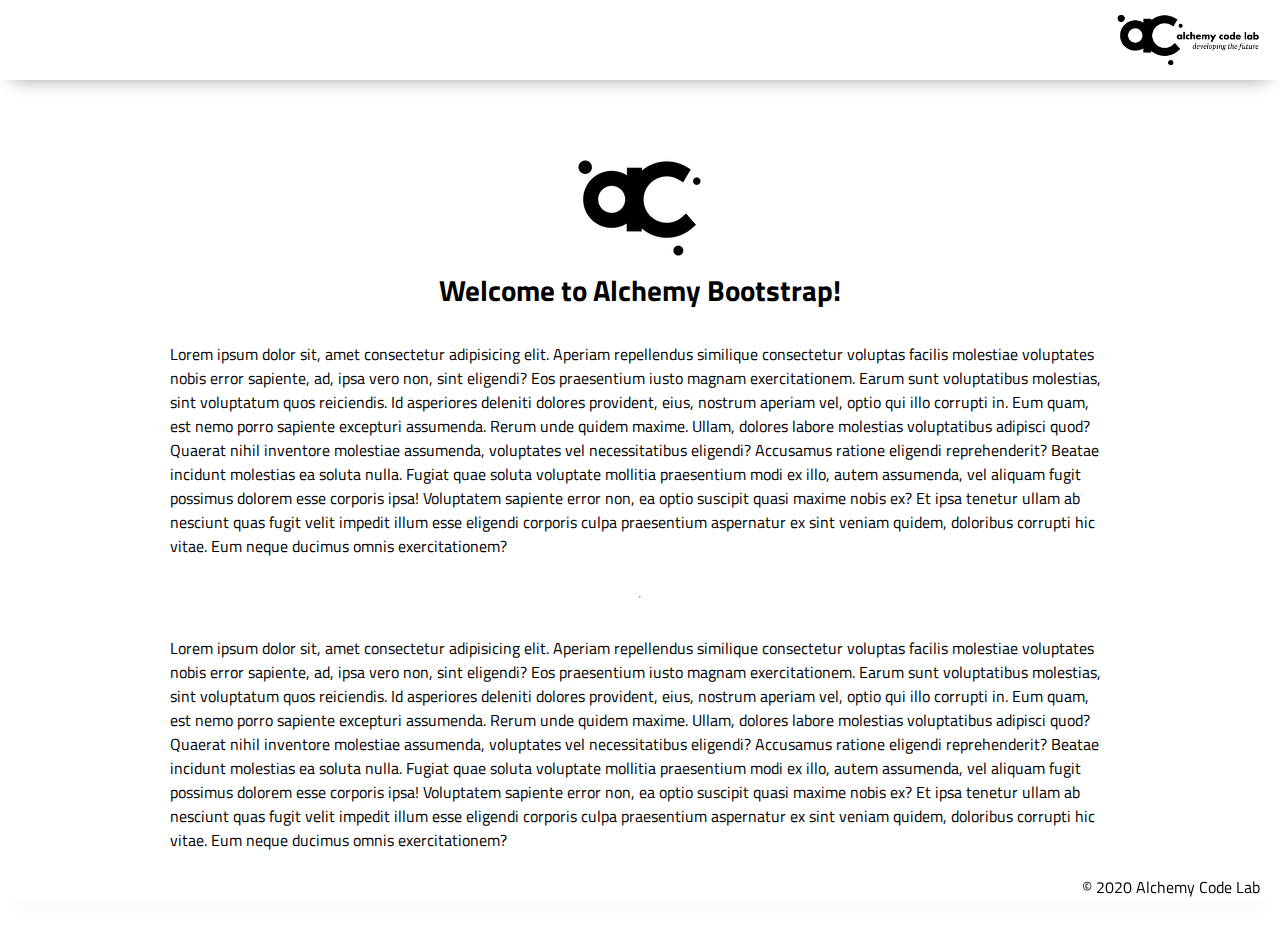
==== index.html @ ab69ee9e "Initial commit" ====
<!DOCTYPE html>
<html lang="en">

<head>
    <meta charset="UTF-8">
    <meta name="viewport" content="width=device-width, initial-scale=1.0">
    <meta http-equiv="X-UA-Compatible" content="ie=edge">
    <link href="https://fonts.googleapis.com/css2?family=Titillium+Web:wght@300&display=swap" rel="stylesheet">
    <link rel="stylesheet" href="./styles/reset.css">
    <link rel="stylesheet" href="./styles/style.css">
    <link rel="stylesheet" href="./styles/home.css">
    <title>Document</title>
</head>

<body>
    <header>
        <div class="gutter-right logo">
            <img src="assets/big-logo.png" />
        </div>
    </header>
    <main>
        <section class="main-section">
            <img class="main-logo" src="./assets/alchemy-logo.png" />
            <h2>
                Welcome to Alchemy Bootstrap!
            </h2>

            <p>
                Lorem ipsum dolor sit, amet consectetur adipisicing elit. Aperiam repellendus similique consectetur
                voluptas facilis molestiae voluptates nobis error sapiente, ad, ipsa vero non, sint eligendi? Eos
                praesentium iusto magnam exercitationem.
                Earum sunt voluptatibus molestias, sint voluptatum quos reiciendis. Id asperiores deleniti dolores
                provident, eius, nostrum aperiam vel, optio qui illo corrupti in. Eum quam, est nemo porro sapiente
                excepturi assumenda.
                Rerum unde quidem maxime. Ullam, dolores labore molestias voluptatibus adipisci quod? Quaerat nihil
                inventore molestiae assumenda, voluptates vel necessitatibus eligendi? Accusamus ratione eligendi
                reprehenderit? Beatae incidunt molestias ea soluta nulla.
                Fugiat quae soluta voluptate mollitia praesentium modi ex illo, autem assumenda, vel aliquam fugit
                possimus dolorem esse corporis ipsa! Voluptatem sapiente error non, ea optio suscipit quasi maxime nobis
                ex?
                Et ipsa tenetur ullam ab nesciunt quas fugit velit impedit illum esse eligendi corporis culpa
                praesentium aspernatur ex sint veniam quidem, doloribus corrupti hic vitae. Eum neque ducimus omnis
                exercitationem?
            </p>
            <hr />
            <p>
                Lorem ipsum dolor sit, amet consectetur adipisicing elit. Aperiam repellendus similique consectetur
                voluptas facilis molestiae voluptates nobis error sapiente, ad, ipsa vero non, sint eligendi? Eos
                praesentium iusto magnam exercitationem.
                Earum sunt voluptatibus molestias, sint voluptatum quos reiciendis. Id asperiores deleniti dolores
                provident, eius, nostrum aperiam vel, optio qui illo corrupti in. Eum quam, est nemo porro sapiente
                excepturi assumenda.
                Rerum unde quidem maxime. Ullam, dolores labore molestias voluptatibus adipisci quod? Quaerat nihil
                inventore molestiae assumenda, voluptates vel necessitatibus eligendi? Accusamus ratione eligendi
                reprehenderit? Beatae incidunt molestias ea soluta nulla.
                Fugiat quae soluta voluptate mollitia praesentium modi ex illo, autem assumenda, vel aliquam fugit
                possimus dolorem esse corporis ipsa! Voluptatem sapiente error non, ea optio suscipit quasi maxime nobis
                ex?
                Et ipsa tenetur ullam ab nesciunt quas fugit velit impedit illum esse eligendi corporis culpa
                praesentium aspernatur ex sint veniam quidem, doloribus corrupti hic vitae. Eum neque ducimus omnis
                exercitationem?
            </p>

        </section>
    </main>
    <footer>
        <div class="copy gutter-right">&copy; 2020 Alchemy Code Lab</div>
    </footer>

    <script type="module" src="./app.js"></script>
</body>

</html>
---- styles/style.css ----
body {
    /* https://coolors.co/generate and click export -> scss to get the colors to copy and paste below*/
    /* --color1: hsla(349, 69%, 76%, 1);
    --color2: hsla(207, 67%, 44%, 1);
    --color3: hsla(200, 61%, 56%, 1);
    --color4: hsla(187, 41%, 94%, 1);
    --color5: hsla(170, 28%, 95%, 1); */

    /* --color1: hsla(45, 86%, 83%, 1);
    --color2: hsla(135, 65%, 98%, 1);
    --color3: hsla(315, 37%, 86%, 1);
    --color4: hsla(45, 73%, 98%, 1);
    --color5: hsla(224, 40%, 79%, 1); */
    
    --header-height: 80px;
    --shadow: 0px 10px 20px -12px rgba(0,0,0,0.45);
    --gutter: 30px;
    --footer-height: 25px;
    
    font-family: 'Titillium Web', sans-serif;
    background-color: var(--color2);
}

main {
    display: flex;
    flex-direction: column;
    justify-content: center;
    align-items: center;
    margin-bottom: calc(var(--footer-height));
}

section {
    background-color: var(--color5);
    width: 1000px;
    max-width: 80%;
    display: flex;
    flex-direction: column;
    justify-content: center;
    align-items: center;
    padding-top: var(--gutter);
    padding-bottom: var(--gutter);
    margin-top: var(--gutter);
    margin-bottom: var(--gutter);
    border: solid 2px var(--color1);
}

header {
    display: flex;
    justify-content: flex-end;
    background-color: var(--color3);
    height: var(--header-height);
    box-shadow: var(--shadow);
}

footer {
    display: flex;
    justify-content: flex-end;
    background-color: var(--color3);
    box-shadow: var(--shadow);
}


h2 {
    font-size: 1.8rem;
    font-weight: bold;
}

.gutter-right {
    margin-right: 20px;
}

.main-logo {
    animation: pulse 5s infinite ease-in-out;
}

header img {
    height: var(--header-height);
}

p {
    margin: var(--gutter);
}
  
footer {
    position: fixed;
    width: 100%;
    bottom: 0;
    height: var(--footer-height);
    display: flex;
    justify-content: flex-end;
    background-color: var(--color3);
    box-shadow: var(--shadow);
}
  
  @keyframes pulse {
    20% {
      transform: rotate3d(-10, -10, -10, 50deg) scale(1.2);
    }

    40% {
        transform: rotate3d(10, 10, -10, 50deg) scale(1);
    }

    60% {
        transform: rotate3d(-10, 10, 10, 50deg) scale(1.2);
      }

    80% {
        transform: rotate3d(10, 10, 10, 50deg) scale(1);
    }

  }
---- styles/home.css ----
/* add home page styles here */
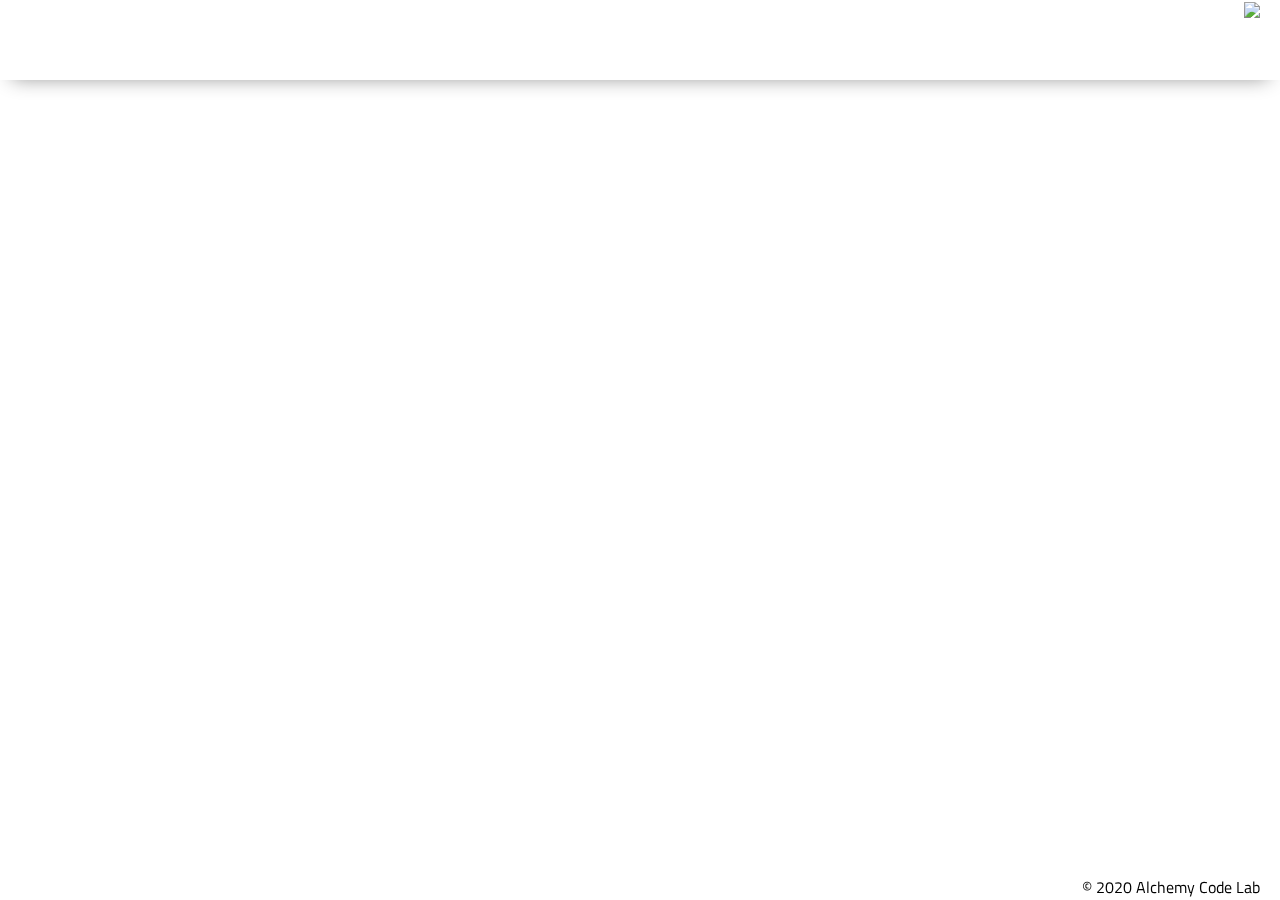
==== commit df213498: "avocados object added" ====
--- a/index.html
+++ b/index.html
@@ -20,46 +20,7 @@
     </header>
     <main>
         <section class="main-section">
-            <img class="main-logo" src="./assets/alchemy-logo.png" />
-            <h2>
-                Welcome to Alchemy Bootstrap!
-            </h2>
-
-            <p>
-                Lorem ipsum dolor sit, amet consectetur adipisicing elit. Aperiam repellendus similique consectetur
-                voluptas facilis molestiae voluptates nobis error sapiente, ad, ipsa vero non, sint eligendi? Eos
-                praesentium iusto magnam exercitationem.
-                Earum sunt voluptatibus molestias, sint voluptatum quos reiciendis. Id asperiores deleniti dolores
-                provident, eius, nostrum aperiam vel, optio qui illo corrupti in. Eum quam, est nemo porro sapiente
-                excepturi assumenda.
-                Rerum unde quidem maxime. Ullam, dolores labore molestias voluptatibus adipisci quod? Quaerat nihil
-                inventore molestiae assumenda, voluptates vel necessitatibus eligendi? Accusamus ratione eligendi
-                reprehenderit? Beatae incidunt molestias ea soluta nulla.
-                Fugiat quae soluta voluptate mollitia praesentium modi ex illo, autem assumenda, vel aliquam fugit
-                possimus dolorem esse corporis ipsa! Voluptatem sapiente error non, ea optio suscipit quasi maxime nobis
-                ex?
-                Et ipsa tenetur ullam ab nesciunt quas fugit velit impedit illum esse eligendi corporis culpa
-                praesentium aspernatur ex sint veniam quidem, doloribus corrupti hic vitae. Eum neque ducimus omnis
-                exercitationem?
-            </p>
-            <hr />
-            <p>
-                Lorem ipsum dolor sit, amet consectetur adipisicing elit. Aperiam repellendus similique consectetur
-                voluptas facilis molestiae voluptates nobis error sapiente, ad, ipsa vero non, sint eligendi? Eos
-                praesentium iusto magnam exercitationem.
-                Earum sunt voluptatibus molestias, sint voluptatum quos reiciendis. Id asperiores deleniti dolores
-                provident, eius, nostrum aperiam vel, optio qui illo corrupti in. Eum quam, est nemo porro sapiente
-                excepturi assumenda.
-                Rerum unde quidem maxime. Ullam, dolores labore molestias voluptatibus adipisci quod? Quaerat nihil
-                inventore molestiae assumenda, voluptates vel necessitatibus eligendi? Accusamus ratione eligendi
-                reprehenderit? Beatae incidunt molestias ea soluta nulla.
-                Fugiat quae soluta voluptate mollitia praesentium modi ex illo, autem assumenda, vel aliquam fugit
-                possimus dolorem esse corporis ipsa! Voluptatem sapiente error non, ea optio suscipit quasi maxime nobis
-                ex?
-                Et ipsa tenetur ullam ab nesciunt quas fugit velit impedit illum esse eligendi corporis culpa
-                praesentium aspernatur ex sint veniam quidem, doloribus corrupti hic vitae. Eum neque ducimus omnis
-                exercitationem?
-            </p>
+           
 
         </section>
     </main>
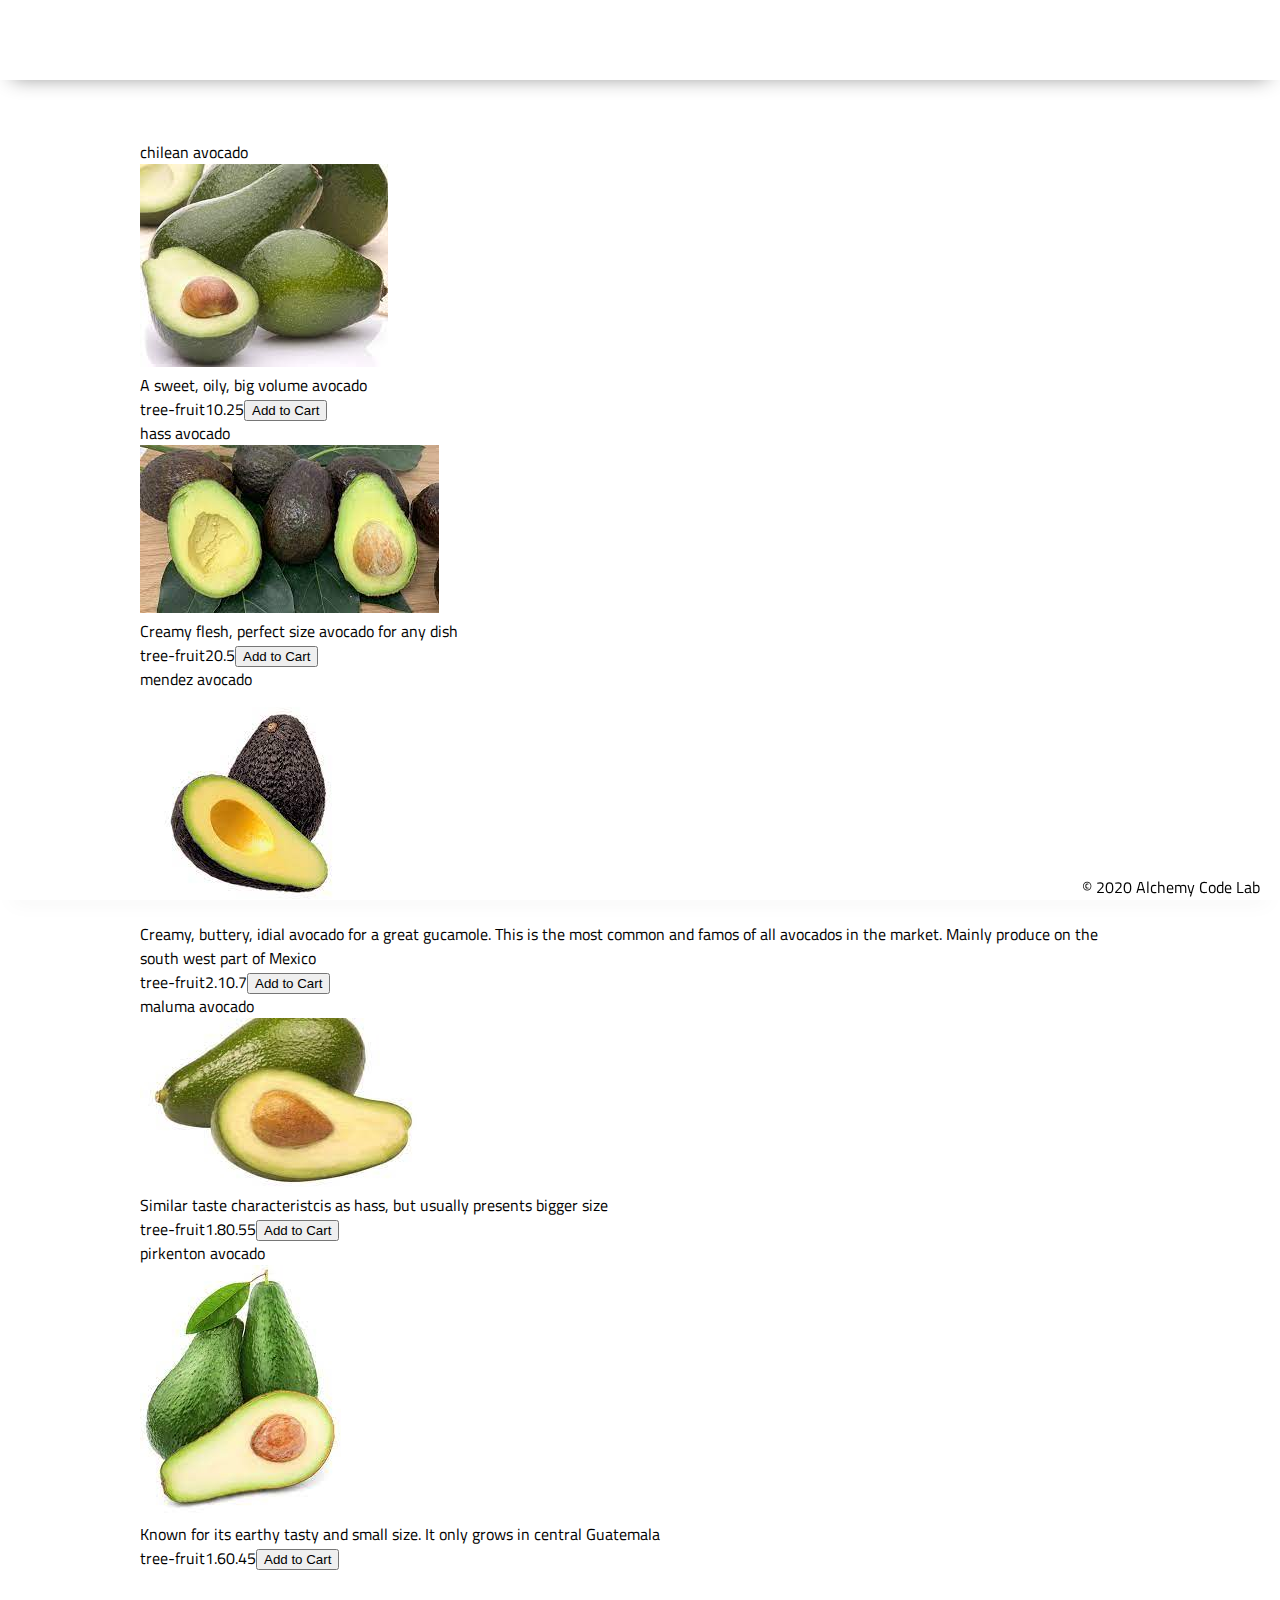
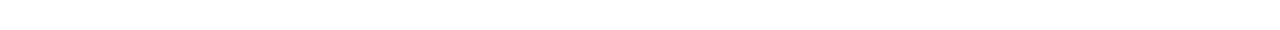
==== commit d3a547a9: "renderAvocados function added, tested and working" ====
--- a/index.html
+++ b/index.html
@@ -15,13 +15,13 @@
 <body>
     <header>
         <div class="gutter-right logo">
-            <img src="assets/big-logo.png" />
+       
         </div>
     </header>
     <main>
         <section class="main-section">
-           
-
+           <ul id="avocado-section">
+           </ul>
         </section>
     </main>
     <footer>
@@ -32,3 +32,4 @@
 </body>
 
 </html>
+
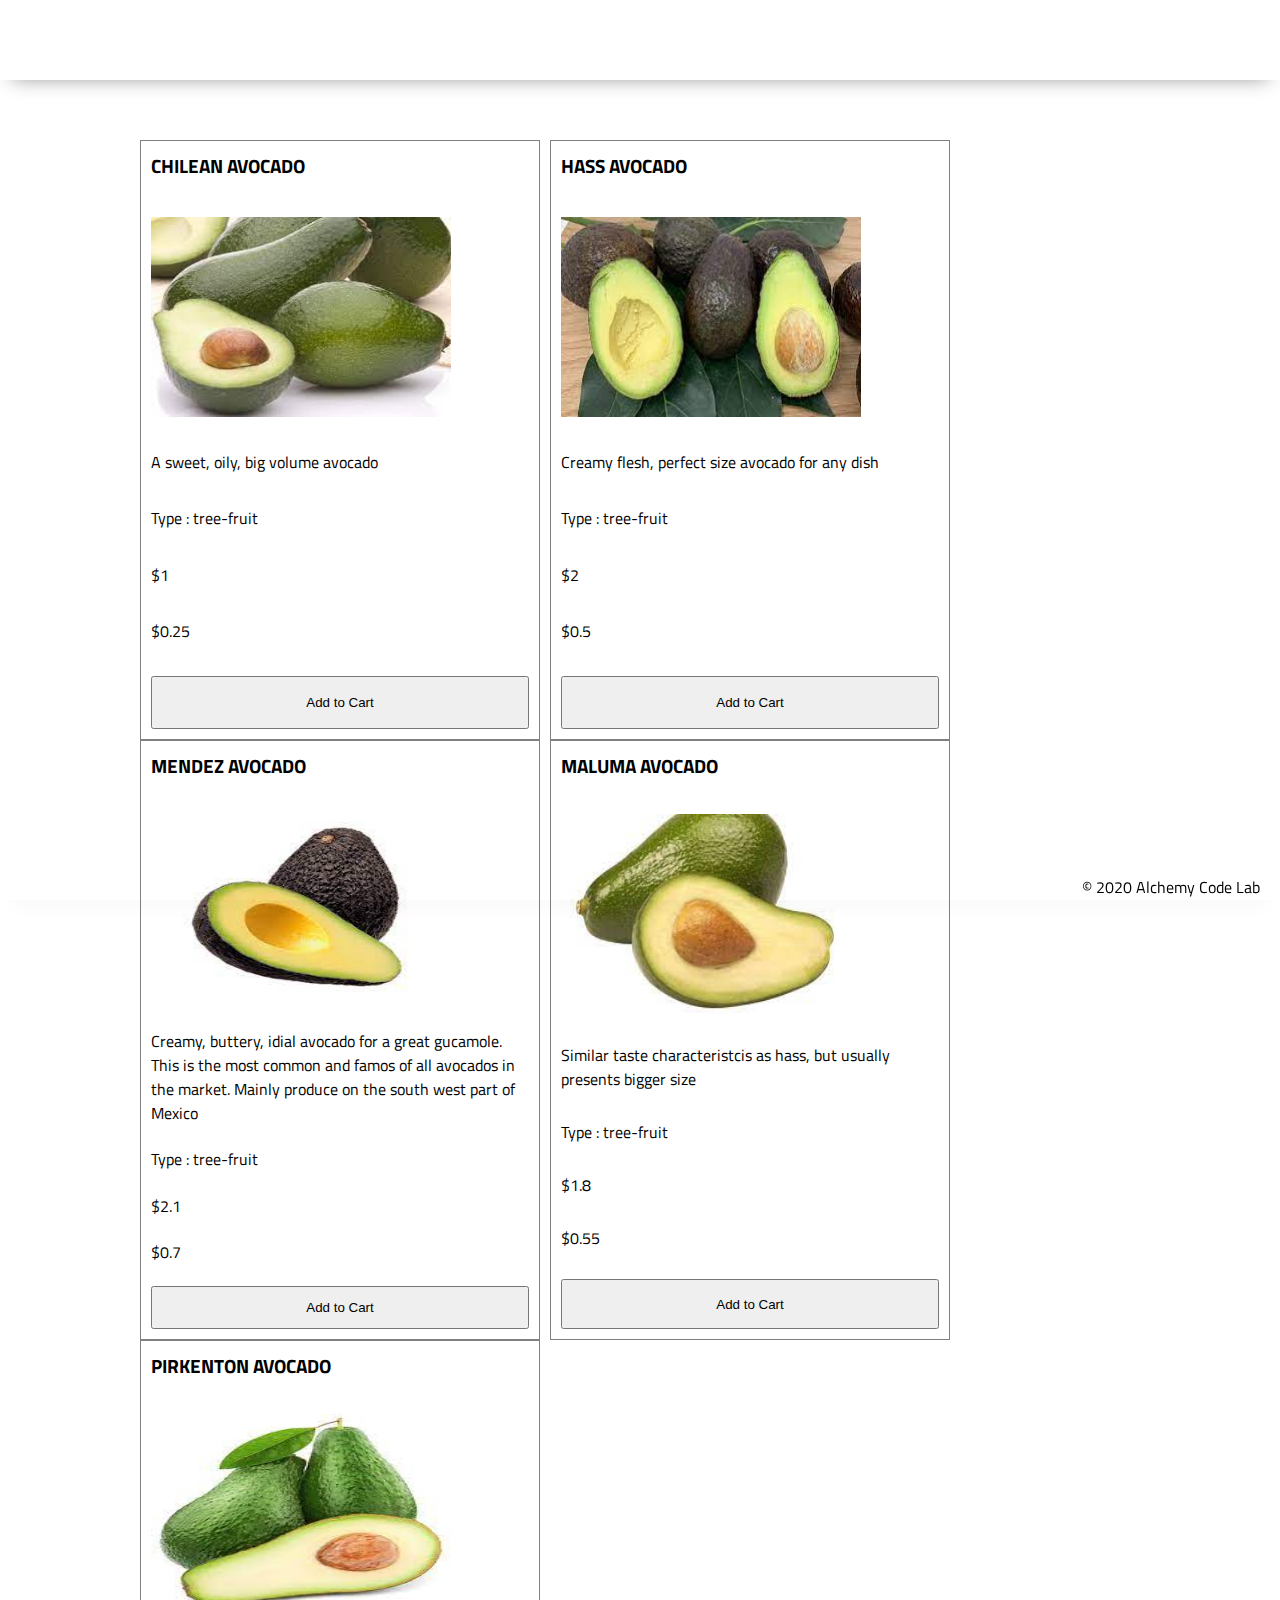
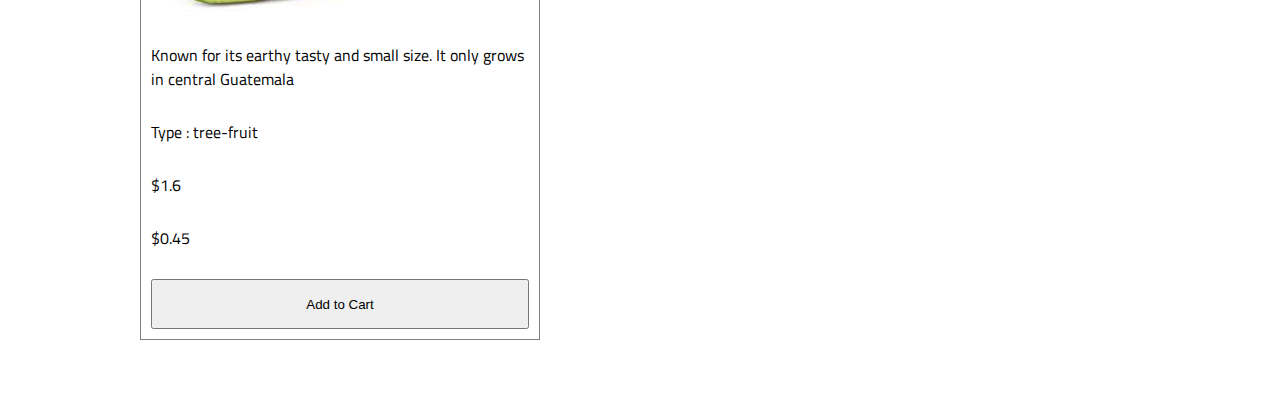
==== commit 0b1e659d: "cart folder with files created" ====
--- a/index.html
+++ b/index.html
@@ -32,4 +32,3 @@
 </body>
 
 </html>
-
--- a/styles/home.css
+++ b/styles/home.css
@@ -1 +1,35 @@
-/* add home page styles here */+/* add home page styles here */
+#avocado-section {
+    display: flex;
+    flex-wrap: wrap;
+
+}
+#avocado-section li {
+    width: 400px;
+    height: 600px;
+    border: 1px solid gray;
+    padding: 10px;
+    margin-right: 10px;
+    display: grid;
+}
+
+#avocado-section  li h3{
+    font-size: 1.2rem;
+    font-weight: bold;
+    text-transform: uppercase;
+    margin-bottom: 5px;
+}
+
+/* #avocado-section  li img {
+    width: 70%;
+
+} */
+
+img { 
+
+    width: 300px;
+    height: 200px;
+}
+p {
+    margin: 0px;
+}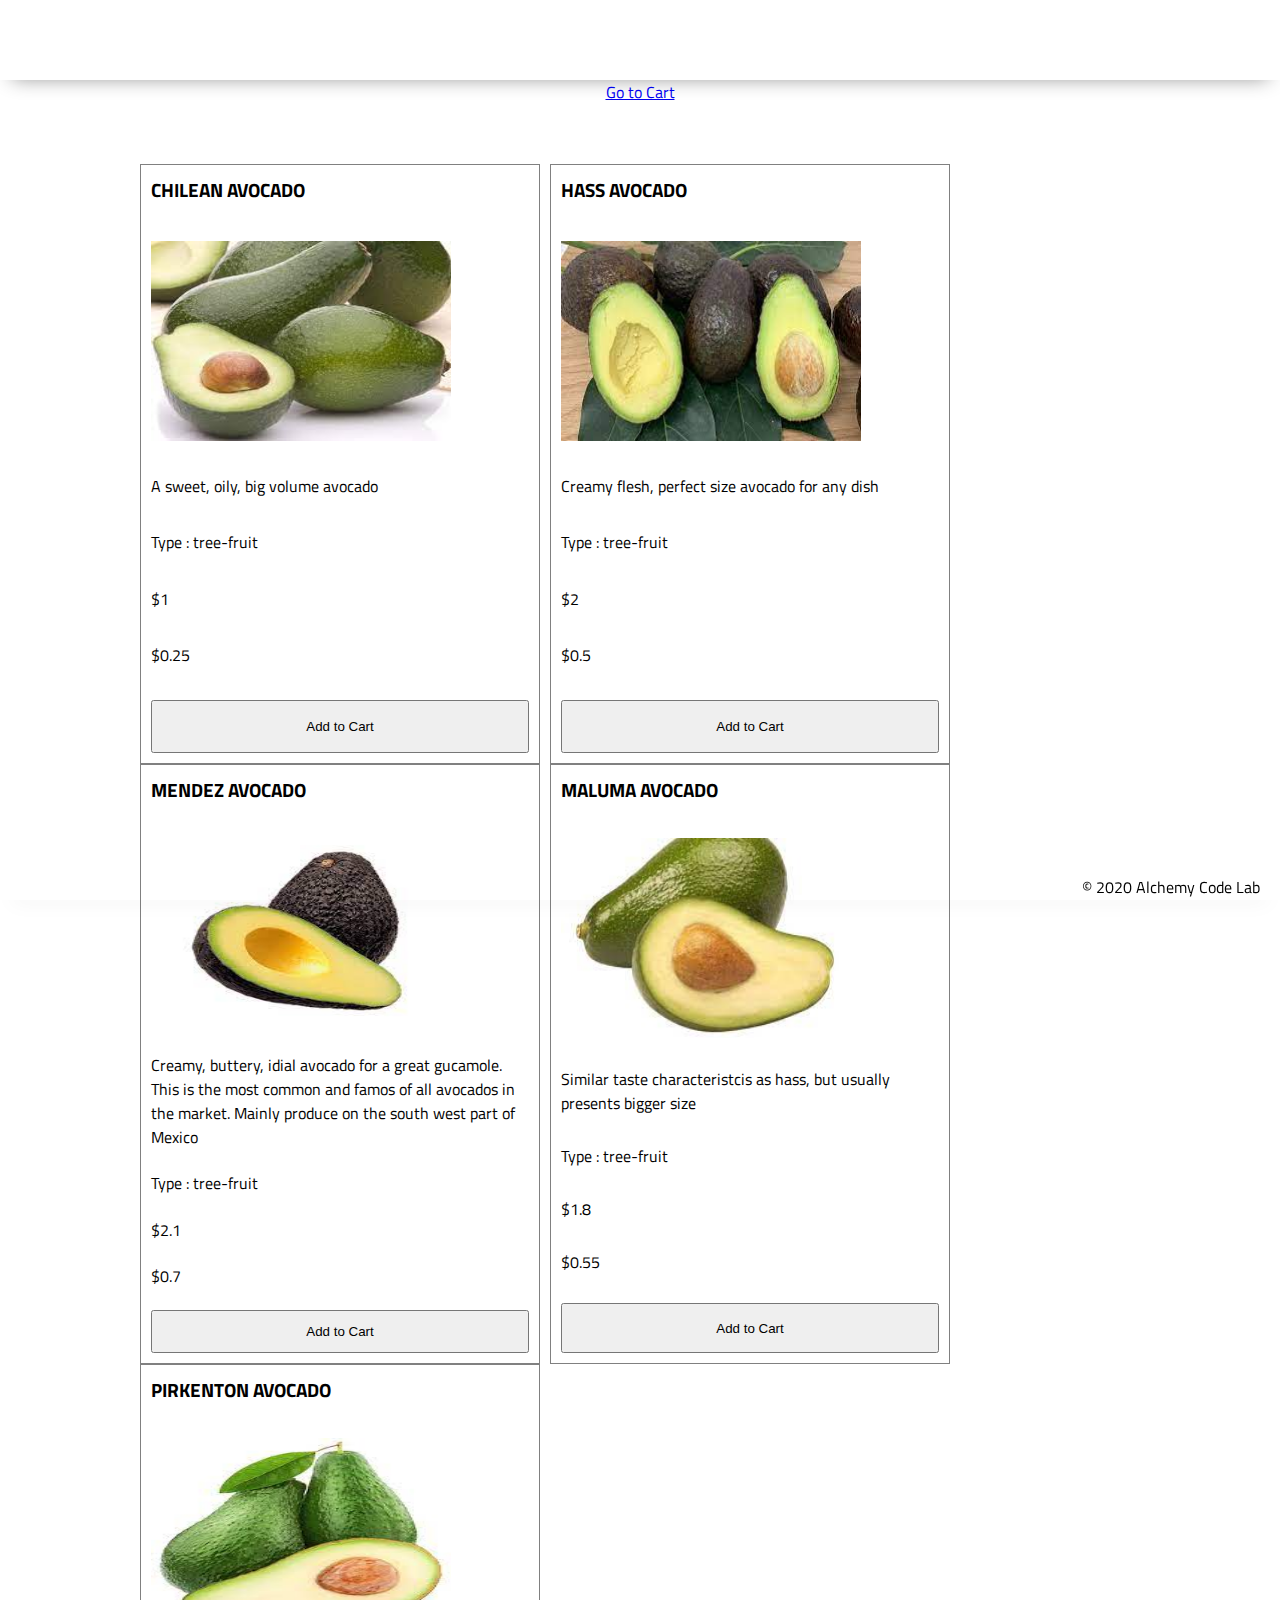
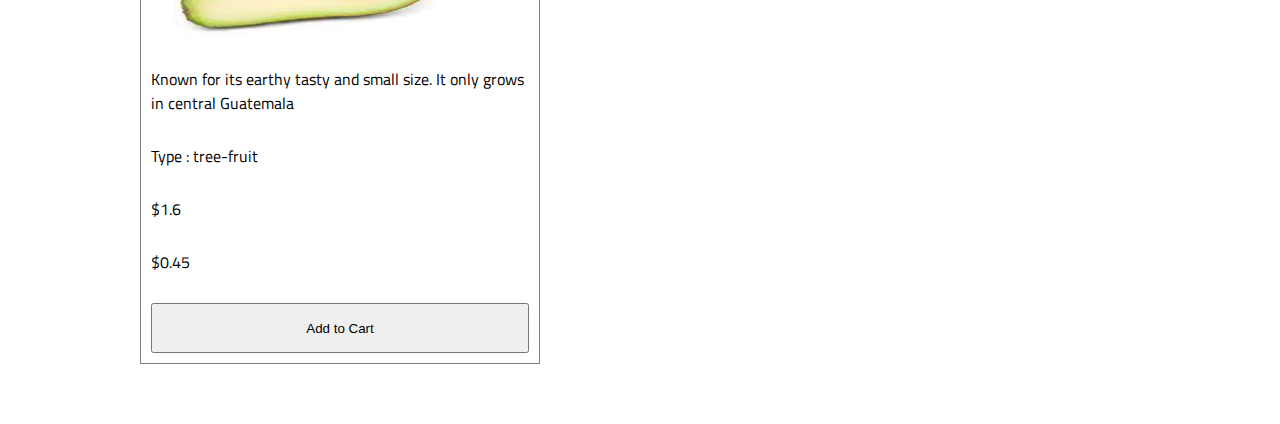
==== commit 4b6c0c03: "data folder and files added" ====
--- a/index.html
+++ b/index.html
@@ -19,6 +19,7 @@
         </div>
     </header>
     <main>
+        <a href="./cart/cart.html">Go to Cart</a>
         <section class="main-section">
            <ul id="avocado-section">
            </ul>
